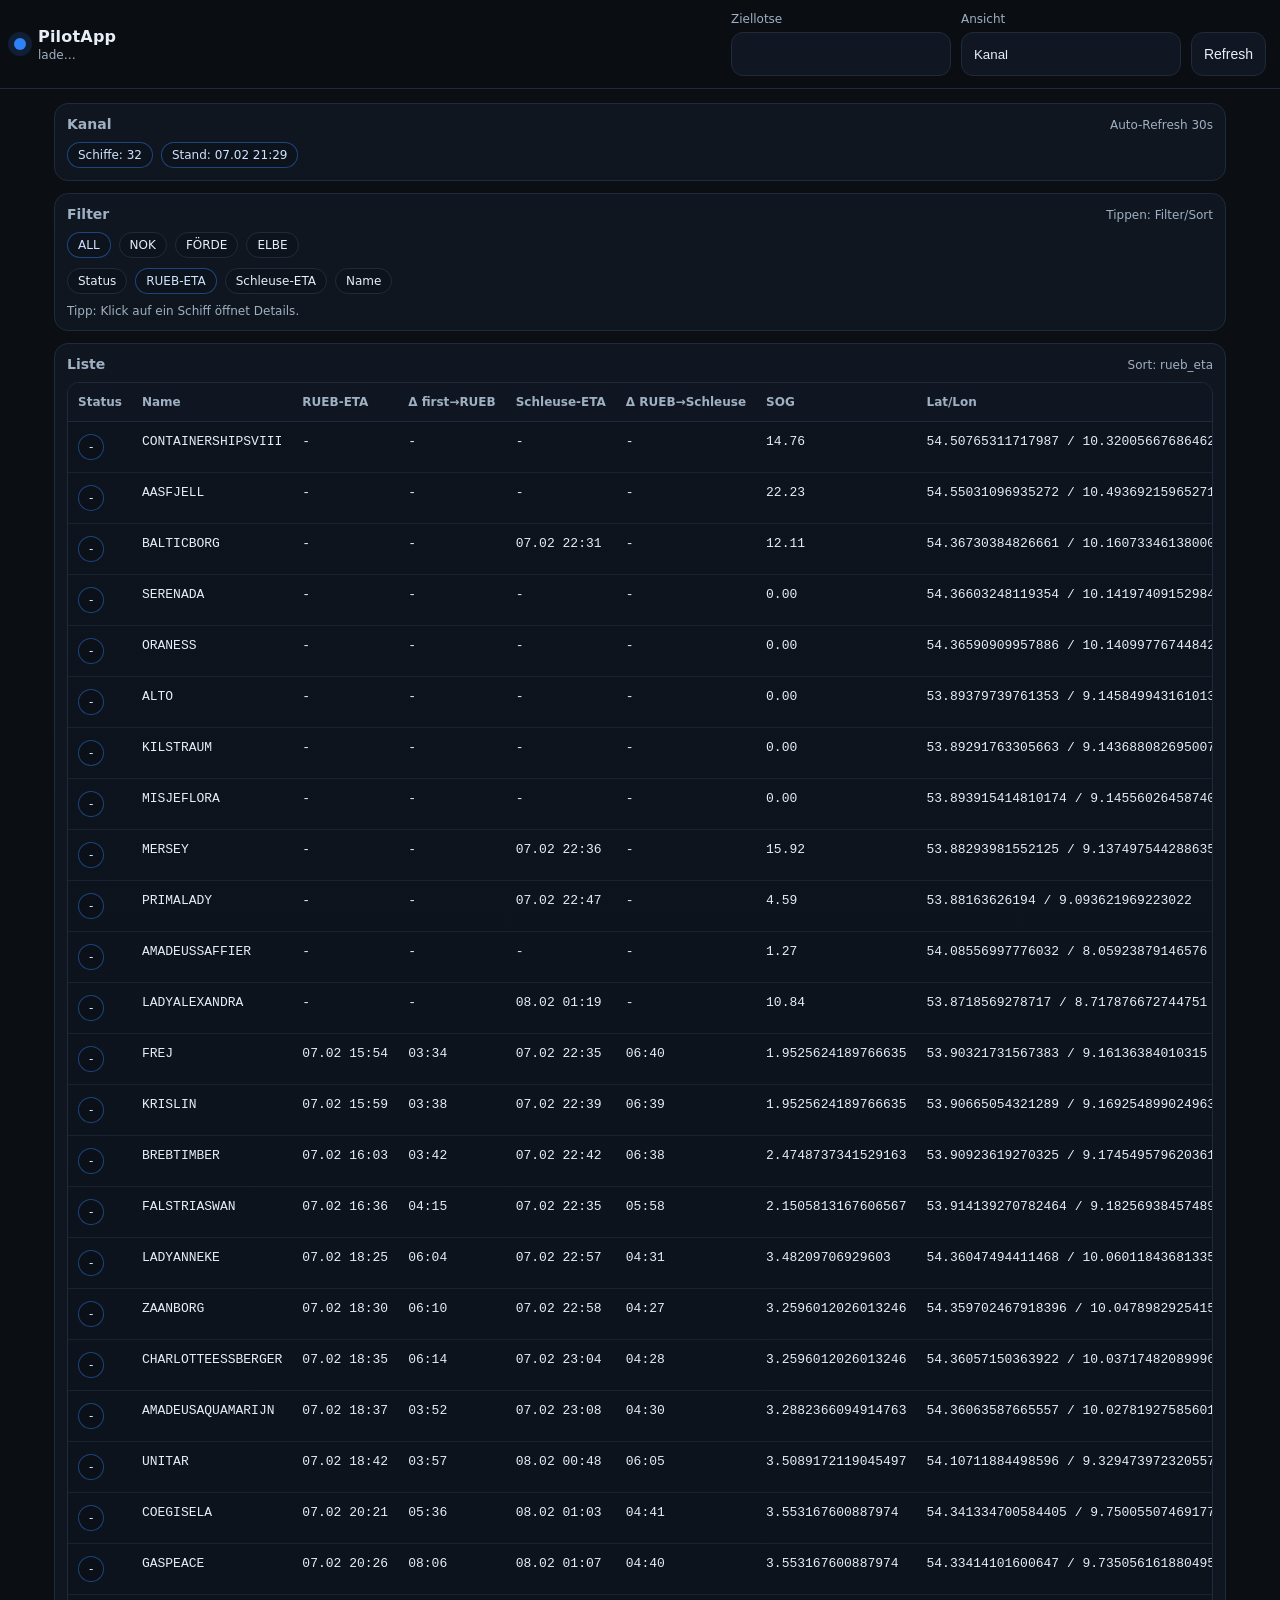
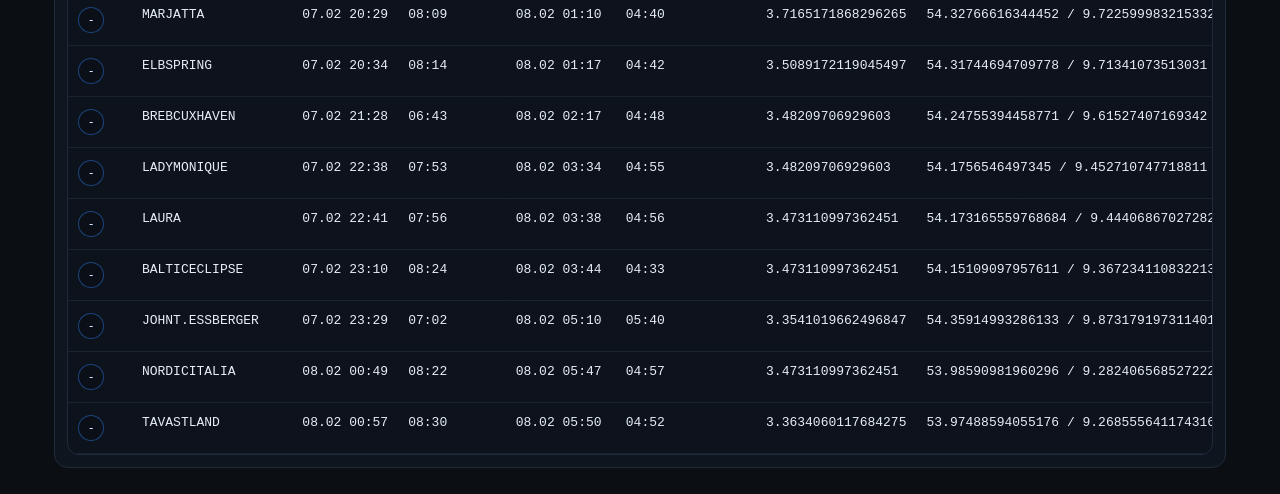
==== index.html @ 501b14f5 "index update" ====
<!DOCTYPE html>
<html lang="de">
<head>
  <meta charset="utf-8">
  <meta name="viewport" content="width=device-width, initial-scale=1">

  <title>PilotApp v4</title>

  <!-- CSS -->
  <link rel="stylesheet" href="css/style.css">

  <!-- iOS / iPad Optimierungen -->
  <meta name="theme-color" content="#0b0f14">
  <meta name="apple-mobile-web-app-capable" content="yes">
</head>

<body>

<!-- ========================================================= -->
<!-- TOPBAR -->
<!-- ========================================================= -->

<div class="topbar">

  <div class="brand">
    <div class="dot"></div>
    <div>
      <div class="title">PilotApp</div>
      <div class="sub" id="subline">lade…</div>
    </div>
  </div>

  <div class="controls">

    <!-- Ziellotse -->
    <div class="ctrl">
      <div>Ziellotse</div>
      <select id="lotseSelect"></select>
    </div>

    <!-- Ansicht -->
    <div class="ctrl">
      <div>Ansicht</div>
      <select id="viewSelect">
        <option value="kanal">Kanal</option>
        <option value="gesamtboert">Gesamtbört</option>
        <option value="seelotsen">Abgeteilte Seelotsen</option>
        <option value="meldungen">Meldungen</option>
        <option value="graph">Work Start Graph</option>
      </select>
    </div>

    <!-- Refresh -->
    <button class="btn" id="refreshBtn">Refresh</button>

  </div>
</div>

<!-- ========================================================= -->
<!-- CONTENT -->
<!-- ========================================================= -->

<div class="container">
  <div id="content"></div>
</div>

<!-- ========================================================= -->
<!-- MODAL (für Schiff-Details etc.) -->
<!-- ========================================================= -->

<div id="modalBackdrop" class="modalBackdrop" style="display:none;">
  <div class="modal">

    <div class="modalHeader">
      <div class="modalTitle" id="modalTitle">Details</div>
      <button class="btn" id="modalClose">Schließen</button>
    </div>

    <div class="modalBody">
      <pre class="mono" id="modalPre"></pre>
    </div>

  </div>
</div>

<!-- ========================================================= -->
<!-- JS -->
<!-- ========================================================= -->

<script src="js/app.js"></script>

</body>
</html>
---- css/style.css ----
:root{
  --bg: #0b0f14;
  --panel: #101722;
  --panel2:#0f1620;
  --text: #e7eef7;
  --muted:#9fb0c2;
  --line:#1f2b3a;
  --accent:#2f81f7;
  --good:#2ea043;
  --warn:#d29922;
  --bad:#f85149;
  --radius:14px;

  /* iPad-friendly sizing */
  --tap: 44px;
}

*{ box-sizing:border-box; }
html,body{ height:100%; }
body{
  margin:0;
  background:var(--bg);
  color:var(--text);
  font-family: ui-sans-serif, system-ui, -apple-system, Segoe UI, Roboto, Helvetica, Arial;
  -webkit-font-smoothing: antialiased;
  text-rendering: optimizeLegibility;
}

a{ color: var(--accent); text-decoration: none; }
a:hover{ text-decoration: underline; }

.topbar{
  position: sticky;
  top:0;
  z-index: 20;
  display:flex;
  gap:14px;
  align-items:center;
  justify-content:space-between;
  padding:12px 14px;
  background: rgba(11,15,20,.92);
  border-bottom:1px solid var(--line);
  backdrop-filter: blur(10px);
}

.brand{ display:flex; gap:12px; align-items:center; min-width: 180px; }
.dot{
  width:12px; height:12px; border-radius:999px;
  background:var(--accent);
  box-shadow: 0 0 0 6px rgba(47,129,247,.15);
}
.title{ font-weight:800; letter-spacing:.2px; }
.sub{ color:var(--muted); font-size:12px; margin-top:2px; }

.controls{
  display:flex;
  gap:10px;
  align-items:end;
  flex-wrap: wrap;
  justify-content: flex-end;
}

.ctrl{
  display:flex;
  flex-direction:column;
  gap:6px;
  font-size:12px;
  color:var(--muted);
}

select{
  appearance:none;
  -webkit-appearance:none;
  padding:12px 12px;
  min-height: var(--tap);
  border-radius:12px;
  border:1px solid var(--line);
  background: var(--panel);
  color:var(--text);
  min-width: 220px;
  outline:none;
}

select:focus{
  border-color: rgba(47,129,247,.7);
  box-shadow: 0 0 0 4px rgba(47,129,247,.15);
}

.btn{
  padding:12px 12px;
  min-height: var(--tap);
  border-radius:12px;
  border:1px solid var(--line);
  background: var(--panel);
  color:var(--text);
  font-size:14px;
  cursor:pointer;
}
.btn:hover{ border-color: rgba(47,129,247,.45); }
.btn:active{ transform: translateY(1px); }

.container{
  max-width: 1200px;
  margin: 0 auto;
  padding: 14px;
}

.grid{
  display:grid;
  grid-template-columns: 1fr;
  gap: 12px;
}

.card{
  background: linear-gradient(180deg, rgba(16,23,34,.92), rgba(15,22,32,.92));
  border:1px solid var(--line);
  border-radius: var(--radius);
  padding: 12px;
  margin-bottom: 12px;
}

.cardHeader{
  display:flex;
  align-items:baseline;
  justify-content:space-between;
  gap: 10px;
  margin-bottom: 10px;
}

.card h2{
  margin:0;
  font-size:14px;
  color: var(--muted);
  font-weight:700;
}

.metaLine{
  font-size:12px;
  color: var(--muted);
}

.kpis{
  display:flex;
  gap:8px;
  flex-wrap: wrap;
}

.badge{
  display:inline-flex;
  align-items:center;
  gap:6px;
  padding:6px 10px;
  border-radius: 999px;
  font-size:12px;
  border:1px solid var(--line);
  background: rgba(0,0,0,.12);
  line-height: 1;
  white-space: nowrap;
}
.badge.good{ border-color: rgba(46,160,67,.45); color: #bff0c8; }
.badge.warn{ border-color: rgba(210,153,34,.45); color: #ffe3b0; }
.badge.bad{  border-color: rgba(248,81,73,.45); color: #ffd0cf; }
.badge.info{ border-color: rgba(47,129,247,.45); color: #cfe3ff; }

.tableWrap{
  overflow:auto;
  border-radius: 12px;
  border:1px solid var(--line);
  -webkit-overflow-scrolling: touch;
}

table{
  width:100%;
  border-collapse: collapse;
  min-width: 880px;
  background: rgba(0,0,0,.12);
}

thead th{
  position: sticky;
  top:0;
  background: rgba(16,23,34,.98);
  border-bottom:1px solid var(--line);
  padding:12px 10px;
  text-align:left;
  font-size:12px;
  color: var(--muted);
  white-space:nowrap;
}

tbody td{
  padding:12px 10px;
  border-bottom:1px solid rgba(31,43,58,.65);
  font-size:13px;
  white-space:nowrap;
  vertical-align: top;
}

tbody tr:hover{ background: rgba(47,129,247,.08); }

td.wrap{
  white-space: normal;
  max-width: 520px;
}

.mono{ font-family: ui-monospace, SFMono-Regular, Menlo, Monaco, Consolas, "Liberation Mono"; }
.muted{ color: var(--muted); }

.rowClick{
  cursor:pointer;
}

.footerHint{
  margin-top: 10px;
  font-size: 12px;
  color: var(--muted);
}

/* Modal */
.modalBackdrop{
  position: fixed;
  inset: 0;
  background: rgba(0,0,0,.65);
  display:none;
  align-items: center;
  justify-content: center;
  padding: 14px;
  z-index: 50;
}

.modal{
  width: min(980px, 100%);
  max-height: min(85vh, 900px);
  overflow: auto;
  border-radius: 16px;
  border: 1px solid var(--line);
  background: rgba(16,23,34,.98);
  box-shadow: 0 18px 60px rgba(0,0,0,.55);
}

.modalHeader{
  position: sticky;
  top:0;
  display:flex;
  align-items:center;
  justify-content:space-between;
  padding: 12px 12px;
  border-bottom: 1px solid var(--line);
  background: rgba(16,23,34,.98);
}

.modalTitle{
  font-weight: 800;
  font-size: 14px;
}

.modalBody{
  padding: 12px;
}

pre{
  margin:0;
  padding: 12px;
  border-radius: 12px;
  border: 1px solid var(--line);
  background: rgba(0,0,0,.18);
  overflow:auto;
}

/* Responsive iPad-ish */
@media (max-width: 900px){
  .topbar{
    align-items: stretch;
    flex-direction: column;
    gap: 10px;
  }
  .brand{ min-width: auto; }
  .controls{ justify-content: flex-start; }
  select{ min-width: 180px; }
  table{ min-width: 760px; }
}
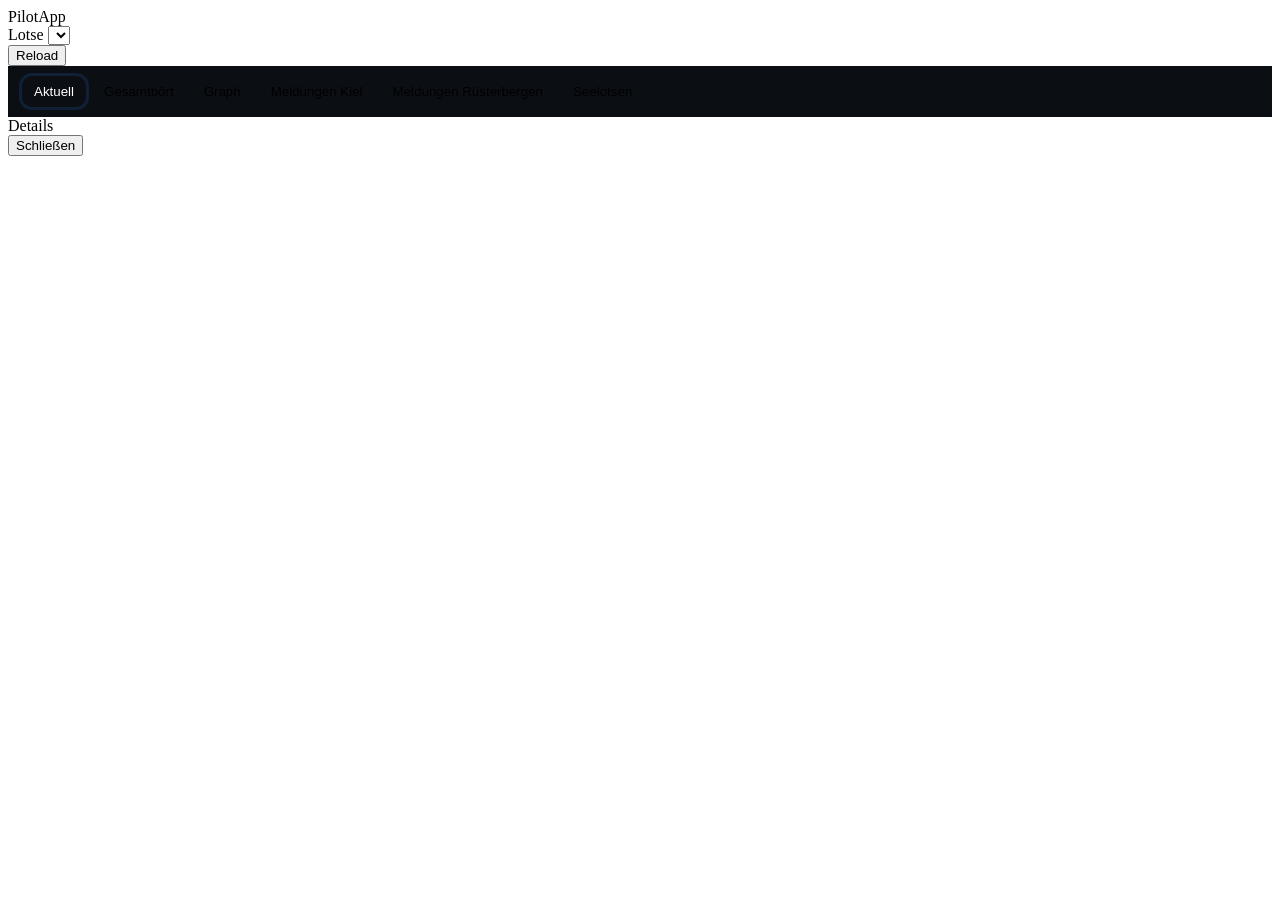
==== commit e2871f28: "frontend full rebuild" ====
--- a/index.html
+++ b/index.html
@@ -1,93 +1,52 @@
 <!DOCTYPE html>
 <html lang="de">
 <head>
-  <meta charset="utf-8">
-  <meta name="viewport" content="width=device-width, initial-scale=1">
-
-  <title>PilotApp v4</title>
-
-  <!-- CSS -->
+  <meta charset="UTF-8">
+  <title>PilotApp</title>
+  <meta name="viewport" content="width=device-width, initial-scale=1.0">
   <link rel="stylesheet" href="css/style.css">
-
-  <!-- iOS / iPad Optimierungen -->
-  <meta name="theme-color" content="#0b0f14">
-  <meta name="apple-mobile-web-app-capable" content="yes">
 </head>
-
 <body>
 
-<!-- ========================================================= -->
-<!-- TOPBAR -->
-<!-- ========================================================= -->
-
-<div class="topbar">
-
+<header class="topbar">
   <div class="brand">
     <div class="dot"></div>
     <div>
       <div class="title">PilotApp</div>
-      <div class="sub" id="subline">lade…</div>
+      <div class="sub" id="generated"></div>
     </div>
   </div>
 
   <div class="controls">
-
-    <!-- Ziellotse -->
     <div class="ctrl">
-      <div>Ziellotse</div>
+      <label>Lotse</label>
       <select id="lotseSelect"></select>
     </div>
 
-    <!-- Ansicht -->
-    <div class="ctrl">
-      <div>Ansicht</div>
-      <select id="viewSelect">
-        <option value="kanal">Kanal</option>
-        <option value="gesamtboert">Gesamtbört</option>
-        <option value="seelotsen">Abgeteilte Seelotsen</option>
-        <option value="meldungen">Meldungen</option>
-        <option value="graph">Work Start Graph</option>
-      </select>
-    </div>
+    <button class="btn" id="reloadBtn">Reload</button>
+  </div>
+</header>
 
-    <!-- Refresh -->
-    <button class="btn" id="refreshBtn">Refresh</button>
-
-  </div>
+<div class="tabs">
+  <button class="tab active" data-tab="aktuell">Aktuell</button>
+  <button class="tab" data-tab="boert">Gesamtbört</button>
+  <button class="tab" data-tab="graph">Graph</button>
+  <button class="tab" data-tab="kiel">Meldungen Kiel</button>
+  <button class="tab" data-tab="rueb">Meldungen Rüsterbergen</button>
+  <button class="tab" data-tab="seelotsen">Seelotsen</button>
 </div>
 
-<!-- ========================================================= -->
-<!-- CONTENT -->
-<!-- ========================================================= -->
+<main class="container">
 
-<div class="container">
-  <div id="content"></div>
-</div>
+  <div id="aktuell" class="view active"></div>
+  <div id="boert" class="view"></div>
+  <div id="graph" class="view"></div>
+  <div id="kiel" class="view"></div>
+  <div id="rueb" class="view"></div>
+  <div id="seelotsen" class="view"></div>
 
-<!-- ========================================================= -->
-<!-- MODAL (für Schiff-Details etc.) -->
-<!-- ========================================================= -->
-
-<div id="modalBackdrop" class="modalBackdrop" style="display:none;">
-  <div class="modal">
-
-    <div class="modalHeader">
-      <div class="modalTitle" id="modalTitle">Details</div>
-      <button class="btn" id="modalClose">Schließen</button>
-    </div>
-
-    <div class="modalBody">
-      <pre class="mono" id="modalPre"></pre>
-    </div>
-
-  </div>
-</div>
-
-<!-- ========================================================= -->
-<!-- JS -->
-<!-- ========================================================= -->
+</main>
 
 <script src="js/app.js"></script>
-
 </body>
 </html>
--- a/css/style.css
+++ b/css/style.css
@@ -1,281 +1,41 @@
-:root{
-  --bg: #0b0f14;
-  --panel: #101722;
-  --panel2:#0f1620;
-  --text: #e7eef7;
-  --muted:#9fb0c2;
-  --line:#1f2b3a;
-  --accent:#2f81f7;
-  --good:#2ea043;
-  --warn:#d29922;
-  --bad:#f85149;
-  --radius:14px;
-
-  /* iPad-friendly sizing */
-  --tap: 44px;
+.tabs{
+  display:flex;
+  gap:6px;
+  padding:10px 14px;
+  border-bottom:1px solid var(--line);
+  background:#0b0f14;
+  position:sticky;
+  top:58px;
+  z-index:9;
 }
 
-*{ box-sizing:border-box; }
-html,body{ height:100%; }
-body{
-  margin:0;
-  background:var(--bg);
-  color:var(--text);
-  font-family: ui-sans-serif, system-ui, -apple-system, Segoe UI, Roboto, Helvetica, Arial;
-  -webkit-font-smoothing: antialiased;
-  text-rendering: optimizeLegibility;
-}
-
-a{ color: var(--accent); text-decoration: none; }
-a:hover{ text-decoration: underline; }
-
-.topbar{
-  position: sticky;
-  top:0;
-  z-index: 20;
-  display:flex;
-  gap:14px;
-  align-items:center;
-  justify-content:space-between;
-  padding:12px 14px;
-  background: rgba(11,15,20,.92);
-  border-bottom:1px solid var(--line);
-  backdrop-filter: blur(10px);
-}
-
-.brand{ display:flex; gap:12px; align-items:center; min-width: 180px; }
-.dot{
-  width:12px; height:12px; border-radius:999px;
-  background:var(--accent);
-  box-shadow: 0 0 0 6px rgba(47,129,247,.15);
-}
-.title{ font-weight:800; letter-spacing:.2px; }
-.sub{ color:var(--muted); font-size:12px; margin-top:2px; }
-
-.controls{
-  display:flex;
-  gap:10px;
-  align-items:end;
-  flex-wrap: wrap;
-  justify-content: flex-end;
-}
-
-.ctrl{
-  display:flex;
-  flex-direction:column;
-  gap:6px;
-  font-size:12px;
+.tab{
+  background:var(--panel);
+  border:1px solid var(--line);
   color:var(--muted);
-}
-
-select{
-  appearance:none;
-  -webkit-appearance:none;
-  padding:12px 12px;
-  min-height: var(--tap);
-  border-radius:12px;
-  border:1px solid var(--line);
-  background: var(--panel);
-  color:var(--text);
-  min-width: 220px;
-  outline:none;
-}
-
-select:focus{
-  border-color: rgba(47,129,247,.7);
-  box-shadow: 0 0 0 4px rgba(47,129,247,.15);
-}
-
-.btn{
-  padding:12px 12px;
-  min-height: var(--tap);
-  border-radius:12px;
-  border:1px solid var(--line);
-  background: var(--panel);
-  color:var(--text);
-  font-size:14px;
-  cursor:pointer;
-}
-.btn:hover{ border-color: rgba(47,129,247,.45); }
-.btn:active{ transform: translateY(1px); }
-
-.container{
-  max-width: 1200px;
-  margin: 0 auto;
-  padding: 14px;
-}
-
-.grid{
-  display:grid;
-  grid-template-columns: 1fr;
-  gap: 12px;
-}
-
-.card{
-  background: linear-gradient(180deg, rgba(16,23,34,.92), rgba(15,22,32,.92));
-  border:1px solid var(--line);
-  border-radius: var(--radius);
-  padding: 12px;
-  margin-bottom: 12px;
-}
-
-.cardHeader{
-  display:flex;
-  align-items:baseline;
-  justify-content:space-between;
-  gap: 10px;
-  margin-bottom: 10px;
-}
-
-.card h2{
-  margin:0;
-  font-size:14px;
-  color: var(--muted);
-  font-weight:700;
-}
-
-.metaLine{
-  font-size:12px;
-  color: var(--muted);
-}
-
-.kpis{
-  display:flex;
-  gap:8px;
-  flex-wrap: wrap;
-}
-
-.badge{
-  display:inline-flex;
-  align-items:center;
-  gap:6px;
-  padding:6px 10px;
-  border-radius: 999px;
-  font-size:12px;
-  border:1px solid var(--line);
-  background: rgba(0,0,0,.12);
-  line-height: 1;
-  white-space: nowrap;
-}
-.badge.good{ border-color: rgba(46,160,67,.45); color: #bff0c8; }
-.badge.warn{ border-color: rgba(210,153,34,.45); color: #ffe3b0; }
-.badge.bad{  border-color: rgba(248,81,73,.45); color: #ffd0cf; }
-.badge.info{ border-color: rgba(47,129,247,.45); color: #cfe3ff; }
-
-.tableWrap{
-  overflow:auto;
-  border-radius: 12px;
-  border:1px solid var(--line);
-  -webkit-overflow-scrolling: touch;
-}
-
-table{
-  width:100%;
-  border-collapse: collapse;
-  min-width: 880px;
-  background: rgba(0,0,0,.12);
-}
-
-thead th{
-  position: sticky;
-  top:0;
-  background: rgba(16,23,34,.98);
-  border-bottom:1px solid var(--line);
-  padding:12px 10px;
-  text-align:left;
-  font-size:12px;
-  color: var(--muted);
-  white-space:nowrap;
-}
-
-tbody td{
-  padding:12px 10px;
-  border-bottom:1px solid rgba(31,43,58,.65);
-  font-size:13px;
-  white-space:nowrap;
-  vertical-align: top;
-}
-
-tbody tr:hover{ background: rgba(47,129,247,.08); }
-
-td.wrap{
-  white-space: normal;
-  max-width: 520px;
-}
-
-.mono{ font-family: ui-monospace, SFMono-Regular, Menlo, Monaco, Consolas, "Liberation Mono"; }
-.muted{ color: var(--muted); }
-
-.rowClick{
+  padding:8px 12px;
+  border-radius:10px;
   cursor:pointer;
 }
 
-.footerHint{
-  margin-top: 10px;
-  font-size: 12px;
-  color: var(--muted);
+.tab.active{
+  color:white;
+  border-color:var(--accent);
+  box-shadow:0 0 0 3px rgba(47,129,247,.15);
 }
 
-/* Modal */
-.modalBackdrop{
-  position: fixed;
-  inset: 0;
-  background: rgba(0,0,0,.65);
-  display:none;
-  align-items: center;
-  justify-content: center;
-  padding: 14px;
-  z-index: 50;
+.view{ display:none; }
+.view.active{ display:block; }
+
+.actionCard{
+  padding:18px;
+  border-radius:16px;
+  background:linear-gradient(180deg,#101722,#0f1620);
+  border:1px solid var(--line);
+  margin-bottom:16px;
 }
 
-.modal{
-  width: min(980px, 100%);
-  max-height: min(85vh, 900px);
-  overflow: auto;
-  border-radius: 16px;
-  border: 1px solid var(--line);
-  background: rgba(16,23,34,.98);
-  box-shadow: 0 18px 60px rgba(0,0,0,.55);
-}
-
-.modalHeader{
-  position: sticky;
-  top:0;
-  display:flex;
-  align-items:center;
-  justify-content:space-between;
-  padding: 12px 12px;
-  border-bottom: 1px solid var(--line);
-  background: rgba(16,23,34,.98);
-}
-
-.modalTitle{
-  font-weight: 800;
-  font-size: 14px;
-}
-
-.modalBody{
-  padding: 12px;
-}
-
-pre{
-  margin:0;
-  padding: 12px;
-  border-radius: 12px;
-  border: 1px solid var(--line);
-  background: rgba(0,0,0,.18);
-  overflow:auto;
-}
-
-/* Responsive iPad-ish */
-@media (max-width: 900px){
-  .topbar{
-    align-items: stretch;
-    flex-direction: column;
-    gap: 10px;
-  }
-  .brand{ min-width: auto; }
-  .controls{ justify-content: flex-start; }
-  select{ min-width: 180px; }
-  table{ min-width: 760px; }
+.actionCard h1{
+  margin:0 0 6px 0;
+  font-size:20px;
 }
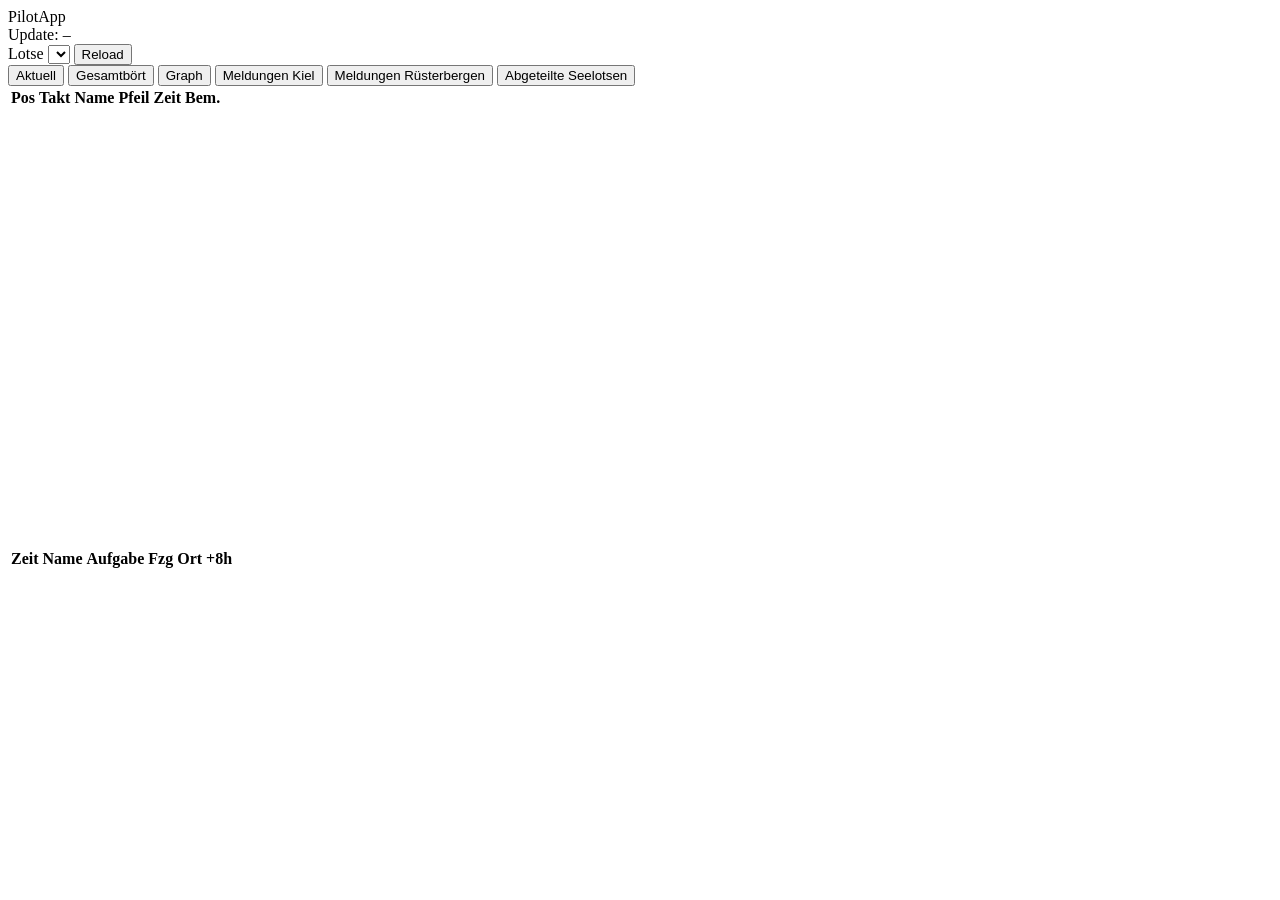
==== commit 87a59646: "frontend update" ====
--- a/index.html
+++ b/index.html
@@ -1,52 +1,99 @@
-<!DOCTYPE html>
+<!doctype html>
 <html lang="de">
 <head>
-  <meta charset="UTF-8">
+  <meta charset="utf-8" />
+  <meta name="viewport" content="width=device-width, initial-scale=1" />
   <title>PilotApp</title>
-  <meta name="viewport" content="width=device-width, initial-scale=1.0">
-  <link rel="stylesheet" href="css/style.css">
+  <link rel="stylesheet" href="style.css" />
 </head>
 <body>
-
-<header class="topbar">
-  <div class="brand">
-    <div class="dot"></div>
-    <div>
+  <header class="topbar">
+    <div class="brand">
       <div class="title">PilotApp</div>
-      <div class="sub" id="generated"></div>
-    </div>
-  </div>
-
-  <div class="controls">
-    <div class="ctrl">
-      <label>Lotse</label>
-      <select id="lotseSelect"></select>
+      <div class="meta">
+        <span id="updateLabel">Update: –</span>
+      </div>
     </div>
 
-    <button class="btn" id="reloadBtn">Reload</button>
-  </div>
-</header>
+    <div class="controls">
+      <label class="control">
+        <span>Lotse</span>
+        <select id="pilotSelect"></select>
+      </label>
 
-<div class="tabs">
-  <button class="tab active" data-tab="aktuell">Aktuell</button>
-  <button class="tab" data-tab="boert">Gesamtbört</button>
-  <button class="tab" data-tab="graph">Graph</button>
-  <button class="tab" data-tab="kiel">Meldungen Kiel</button>
-  <button class="tab" data-tab="rueb">Meldungen Rüsterbergen</button>
-  <button class="tab" data-tab="seelotsen">Seelotsen</button>
-</div>
+      <button id="reloadBtn" class="btn">Reload</button>
+    </div>
+  </header>
 
-<main class="container">
+  <nav class="tabs" id="tabs">
+    <button class="tab active" data-tab="aktuell">Aktuell</button>
+    <button class="tab" data-tab="gesamtboert">Gesamtbört</button>
+    <button class="tab" data-tab="graph">Graph</button>
+    <button class="tab" data-tab="meld_kiel">Meldungen Kiel</button>
+    <button class="tab" data-tab="meld_rueb">Meldungen Rüsterbergen</button>
+    <button class="tab" data-tab="seelotsen">Abgeteilte Seelotsen</button>
+  </nav>
 
-  <div id="aktuell" class="view active"></div>
-  <div id="boert" class="view"></div>
-  <div id="graph" class="view"></div>
-  <div id="kiel" class="view"></div>
-  <div id="rueb" class="view"></div>
-  <div id="seelotsen" class="view"></div>
+  <main class="main">
+    <section class="panel active" id="panel-aktuell">
+      <div class="card" id="aktuellCard"></div>
+      <div class="hint" id="aktuellHint"></div>
+    </section>
 
-</main>
+    <section class="panel" id="panel-gesamtboert">
+      <div class="hint" id="gbHint"></div>
+      <div class="tableWrap">
+        <table class="table" id="gbTable">
+          <thead>
+            <tr>
+              <th>Pos</th>
+              <th>Takt</th>
+              <th>Name</th>
+              <th>Pfeil</th>
+              <th>Zeit</th>
+              <th>Bem.</th>
+            </tr>
+          </thead>
+          <tbody></tbody>
+        </table>
+      </div>
+    </section>
 
-<script src="js/app.js"></script>
+    <section class="panel" id="panel-graph">
+      <div class="hint" id="graphHint"></div>
+      <canvas id="graphCanvas" width="1200" height="420"></canvas>
+    </section>
+
+    <section class="panel" id="panel-meld_kiel">
+      <div class="hint" id="mkHint"></div>
+      <pre class="mono" id="mkRaw"></pre>
+    </section>
+
+    <section class="panel" id="panel-meld_rueb">
+      <div class="hint" id="mrHint"></div>
+      <pre class="mono" id="mrRaw"></pre>
+    </section>
+
+    <section class="panel" id="panel-seelotsen">
+      <div class="hint" id="slHint"></div>
+      <div class="tableWrap">
+        <table class="table" id="slTable">
+          <thead>
+            <tr>
+              <th>Zeit</th>
+              <th>Name</th>
+              <th>Aufgabe</th>
+              <th>Fzg</th>
+              <th>Ort</th>
+              <th>+8h</th>
+            </tr>
+          </thead>
+          <tbody></tbody>
+        </table>
+      </div>
+    </section>
+  </main>
+
+  <script src="app.js"></script>
 </body>
 </html>
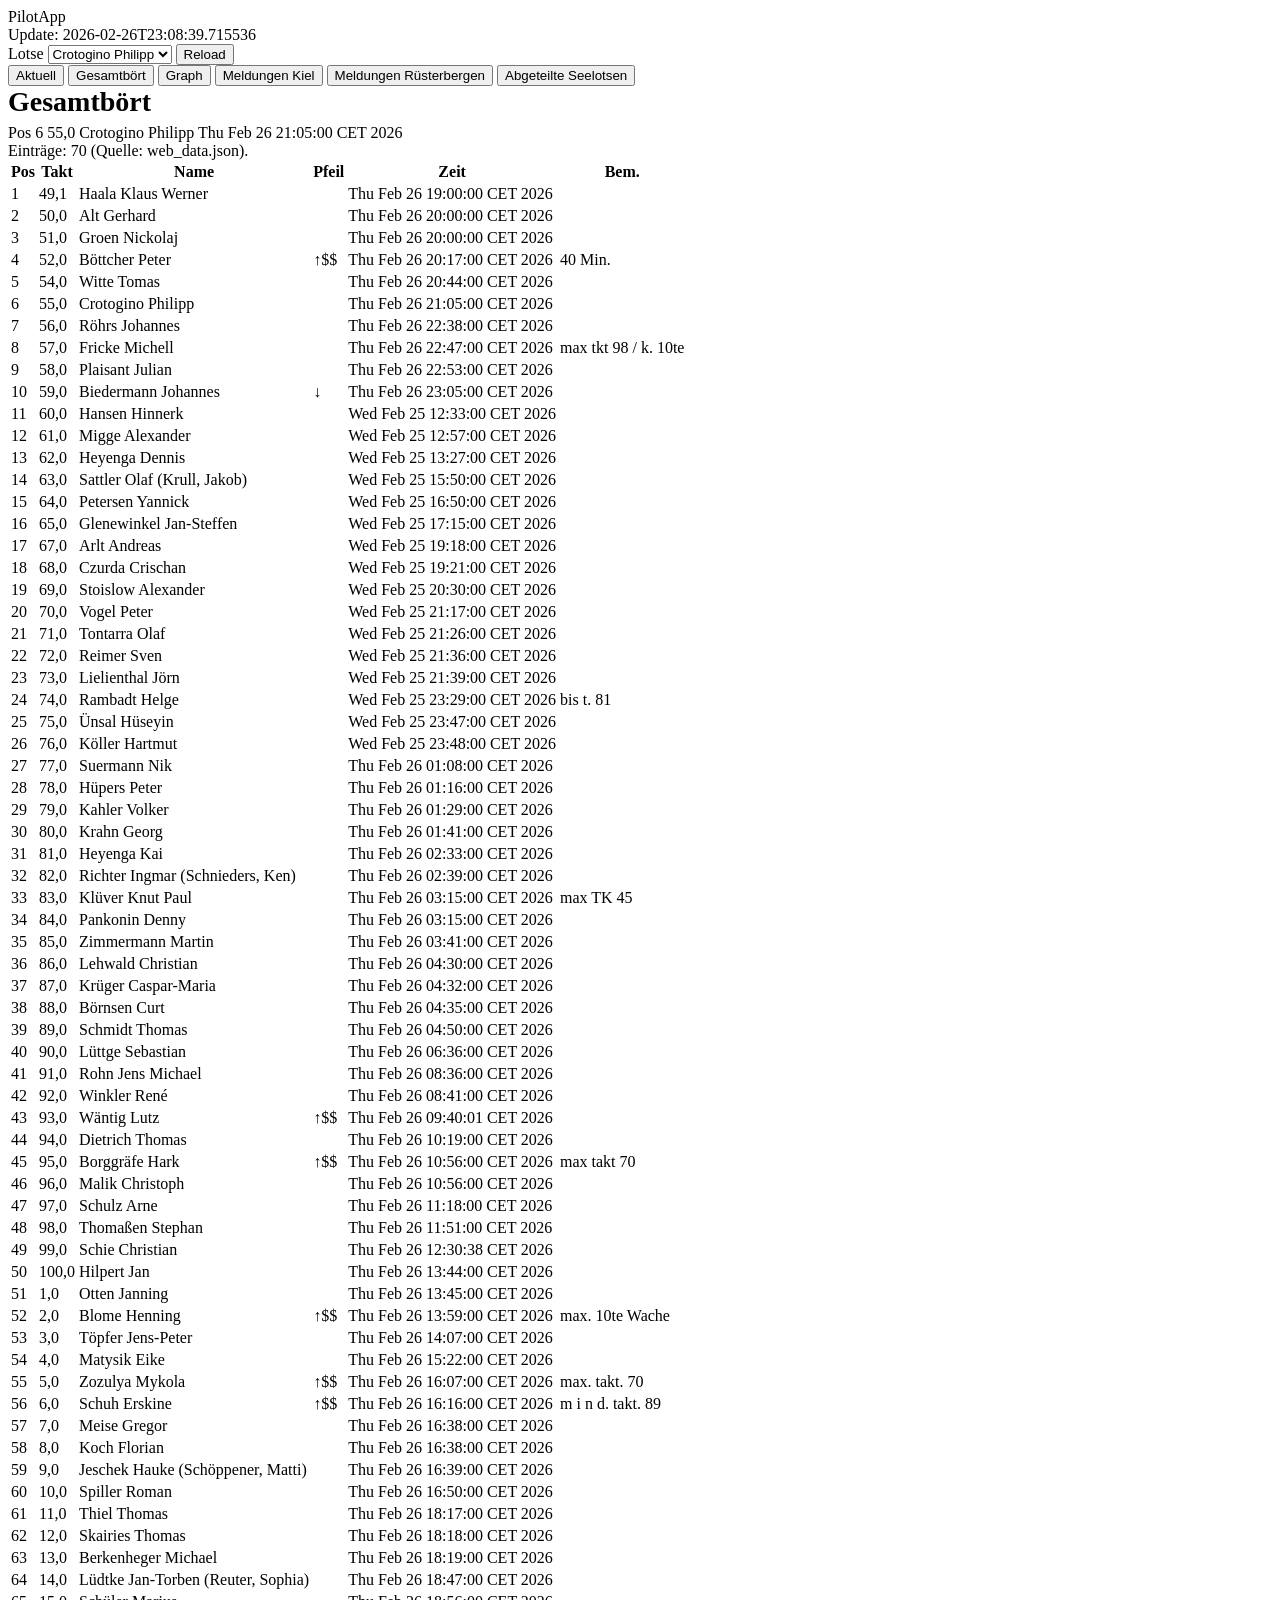
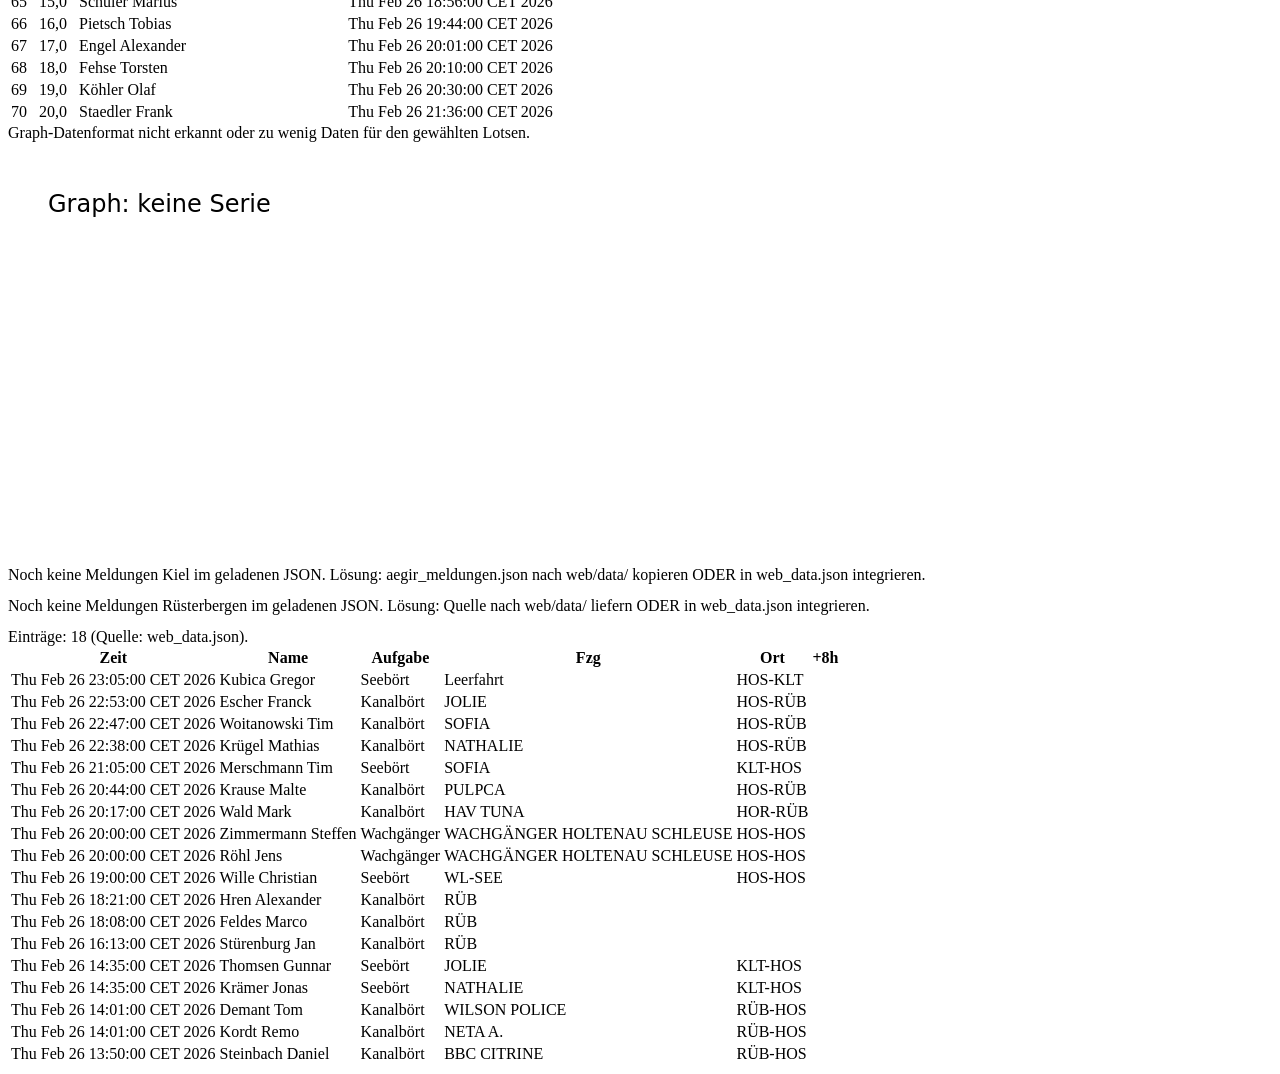
==== commit 08fff166: "fix app.js path" ====
--- a/index.html
+++ b/index.html
@@ -94,6 +94,6 @@
     </section>
   </main>
 
-  <script src="app.js"></script>
+  <script src="js/app.js"></script>
 </body>
 </html>
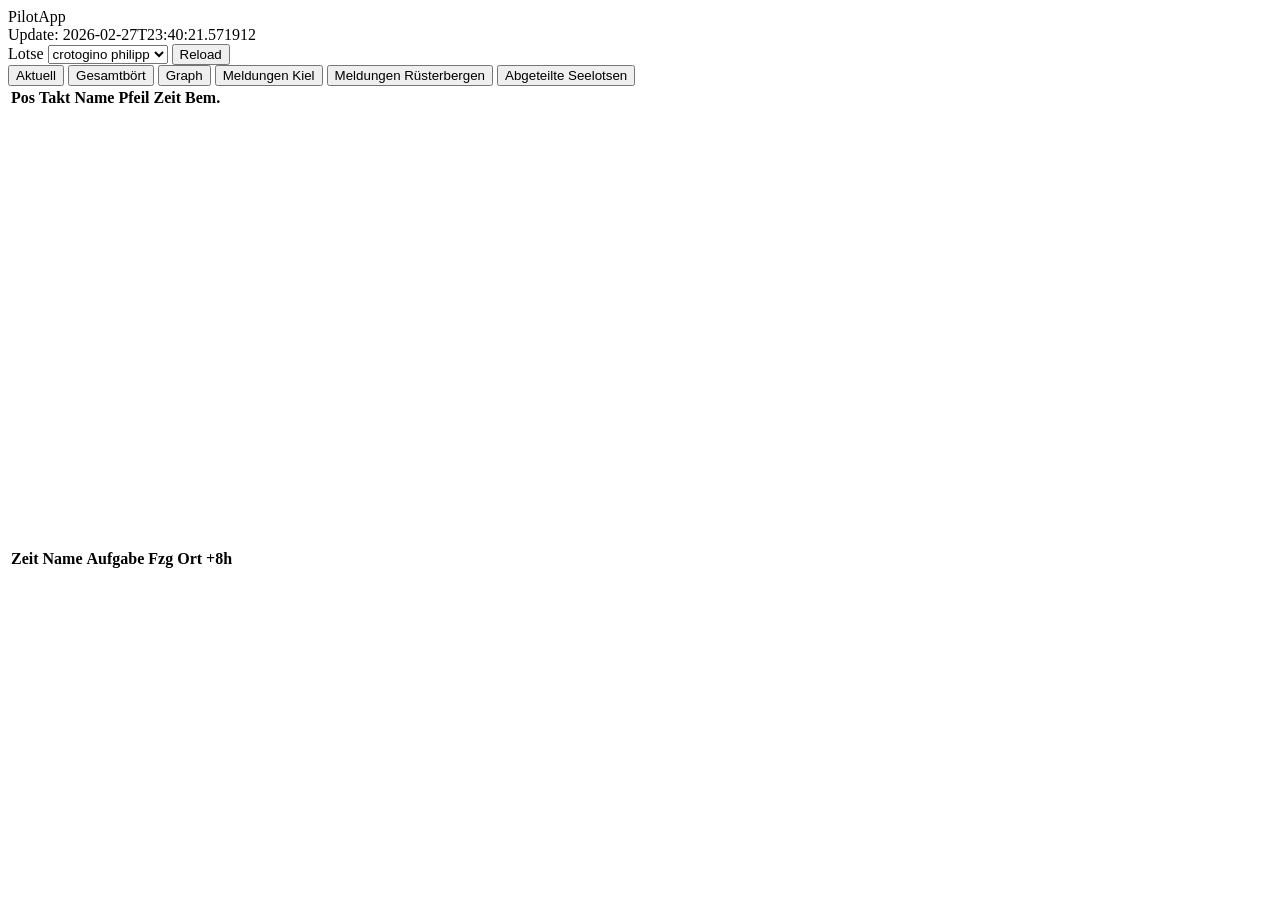
==== commit 53207143: "auto update" ====
--- a/index.html
+++ b/index.html
@@ -95,5 +95,6 @@
   </main>
 
   <script src="js/app.js"></script>
+  
 </body>
 </html>
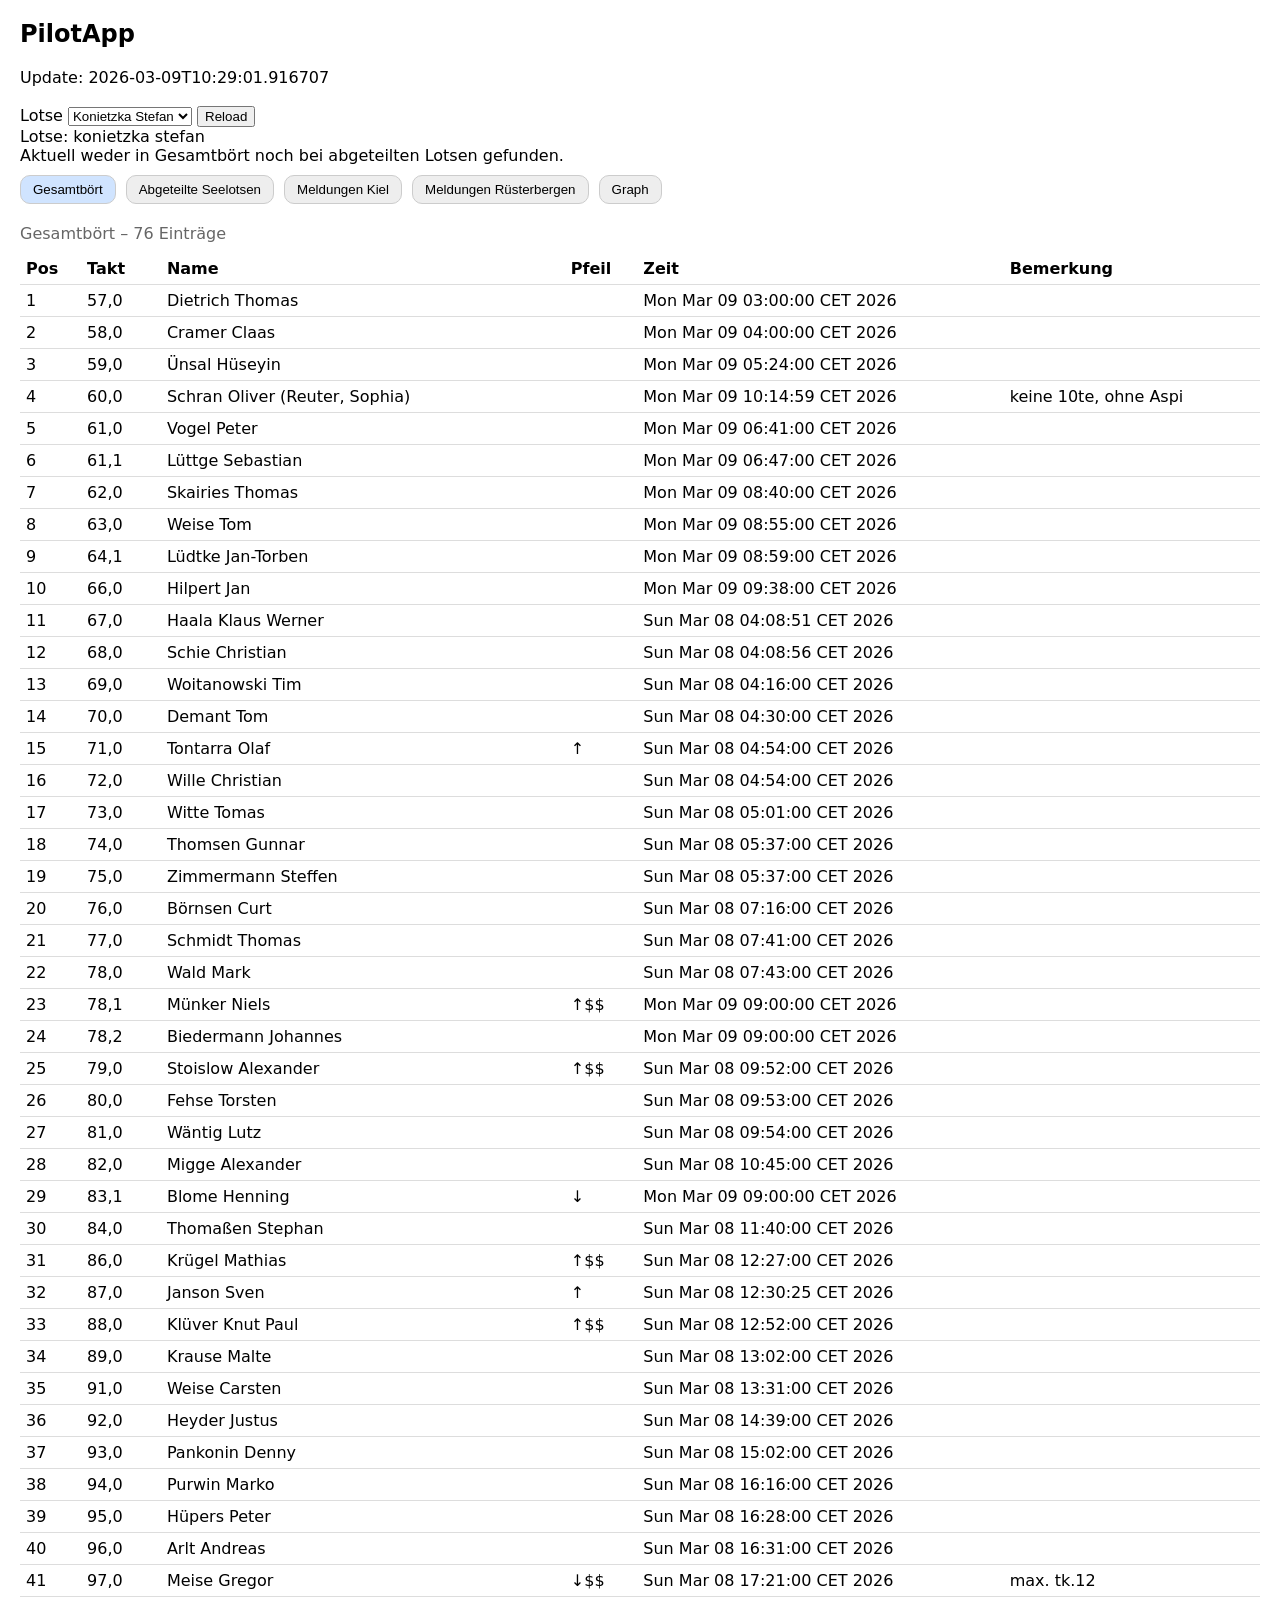
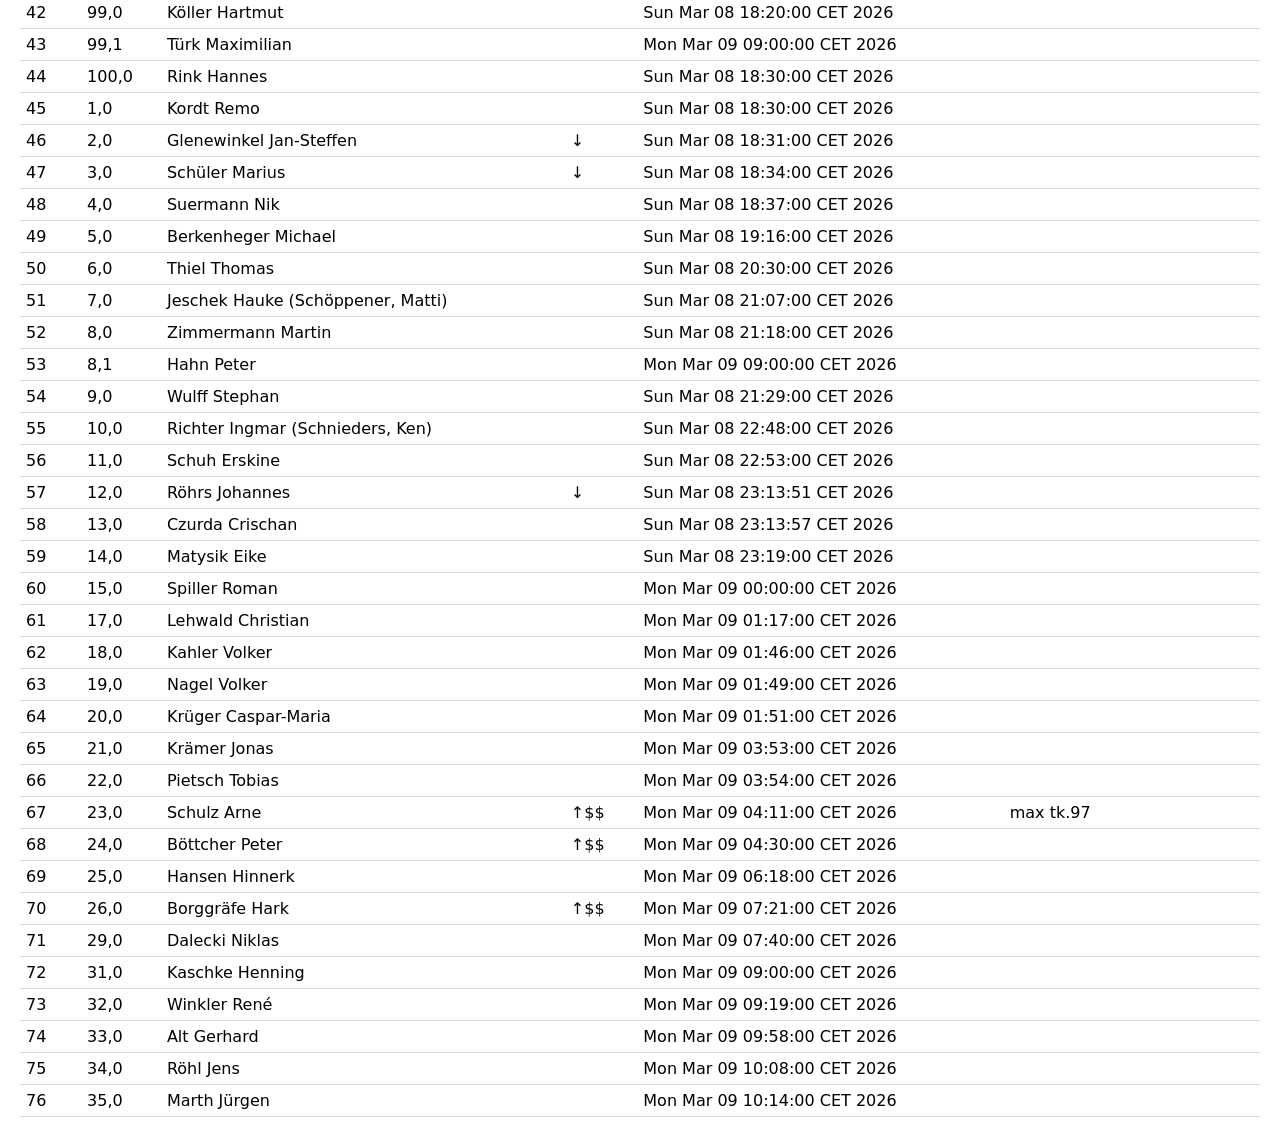
==== commit a8f933f9: "clean tab layout" ====
--- a/index.html
+++ b/index.html
@@ -1,100 +1,92 @@
-<!doctype html>
+<!DOCTYPE html>
 <html lang="de">
 <head>
-  <meta charset="utf-8" />
-  <meta name="viewport" content="width=device-width, initial-scale=1" />
-  <title>PilotApp</title>
-  <link rel="stylesheet" href="style.css" />
+<meta charset="UTF-8">
+<title>PilotApp</title>
+
+<style>
+body{
+  font-family: system-ui, Arial;
+  margin:20px;
+}
+
+.tabs{
+  margin-top:10px;
+}
+
+.tab{
+  padding:6px 12px;
+  border-radius:10px;
+  border:1px solid #ccc;
+  background:#eee;
+  margin-right:5px;
+  cursor:pointer;
+}
+
+.tab.active{
+  background:#d0e4ff;
+}
+
+.panel{
+  display:none;
+  margin-top:20px;
+}
+
+.panel.active{
+  display:block;
+}
+
+table{
+  border-collapse:collapse;
+  width:100%;
+}
+
+th,td{
+  border-bottom:1px solid #ddd;
+  padding:6px;
+  text-align:left;
+}
+
+.hint{
+  color:#666;
+  margin-bottom:10px;
+}
+</style>
+
 </head>
+
 <body>
-  <header class="topbar">
-    <div class="brand">
-      <div class="title">PilotApp</div>
-      <div class="meta">
-        <span id="updateLabel">Update: –</span>
-      </div>
-    </div>
 
-    <div class="controls">
-      <label class="control">
-        <span>Lotse</span>
-        <select id="pilotSelect"></select>
-      </label>
+<h2>PilotApp</h2>
 
-      <button id="reloadBtn" class="btn">Reload</button>
-    </div>
-  </header>
+<div id="updateLabel">Update: –</div>
 
-  <nav class="tabs" id="tabs">
-    <button class="tab active" data-tab="aktuell">Aktuell</button>
-    <button class="tab" data-tab="gesamtboert">Gesamtbört</button>
-    <button class="tab" data-tab="graph">Graph</button>
-    <button class="tab" data-tab="meld_kiel">Meldungen Kiel</button>
-    <button class="tab" data-tab="meld_rueb">Meldungen Rüsterbergen</button>
-    <button class="tab" data-tab="seelotsen">Abgeteilte Seelotsen</button>
-  </nav>
+<br>
 
-  <main class="main">
-    <section class="panel active" id="panel-aktuell">
-      <div class="card" id="aktuellCard"></div>
-      <div class="hint" id="aktuellHint"></div>
-    </section>
+Lotse
+<select id="pilotSelect"></select>
+<button id="reloadBtn">Reload</button>
 
-    <section class="panel" id="panel-gesamtboert">
-      <div class="hint" id="gbHint"></div>
-      <div class="tableWrap">
-        <table class="table" id="gbTable">
-          <thead>
-            <tr>
-              <th>Pos</th>
-              <th>Takt</th>
-              <th>Name</th>
-              <th>Pfeil</th>
-              <th>Zeit</th>
-              <th>Bem.</th>
-            </tr>
-          </thead>
-          <tbody></tbody>
-        </table>
-      </div>
-    </section>
+<div id="aktuellCard"></div>
+<div id="aktuellHint"></div>
 
-    <section class="panel" id="panel-graph">
-      <div class="hint" id="graphHint"></div>
-      <canvas id="graphCanvas" width="1200" height="420"></canvas>
-    </section>
+<div class="tabs" id="tabs">
 
-    <section class="panel" id="panel-meld_kiel">
-      <div class="hint" id="mkHint"></div>
-      <pre class="mono" id="mkRaw"></pre>
-    </section>
+<button class="tab active" data-tab="boert">Gesamtbört</button>
+<button class="tab" data-tab="seelotsen">Abgeteilte Seelotsen</button>
+<button class="tab" data-tab="meld_kiel">Meldungen Kiel</button>
+<button class="tab" data-tab="meld_rueb">Meldungen Rüsterbergen</button>
+<button class="tab" data-tab="graph">Graph</button>
 
-    <section class="panel" id="panel-meld_rueb">
-      <div class="hint" id="mrHint"></div>
-      <pre class="mono" id="mrRaw"></pre>
-    </section>
+</div>
 
-    <section class="panel" id="panel-seelotsen">
-      <div class="hint" id="slHint"></div>
-      <div class="tableWrap">
-        <table class="table" id="slTable">
-          <thead>
-            <tr>
-              <th>Zeit</th>
-              <th>Name</th>
-              <th>Aufgabe</th>
-              <th>Fzg</th>
-              <th>Ort</th>
-              <th>+8h</th>
-            </tr>
-          </thead>
-          <tbody></tbody>
-        </table>
-      </div>
-    </section>
-  </main>
+<div id="panel-boert" class="panel active"></div>
+<div id="panel-seelotsen" class="panel"></div>
+<div id="panel-meld_kiel" class="panel"></div>
+<div id="panel-meld_rueb" class="panel"></div>
+<div id="panel-graph" class="panel"></div>
 
-  <script src="js/app.js"></script>
-  
+<script src="js/app.js"></script>
+
 </body>
 </html>
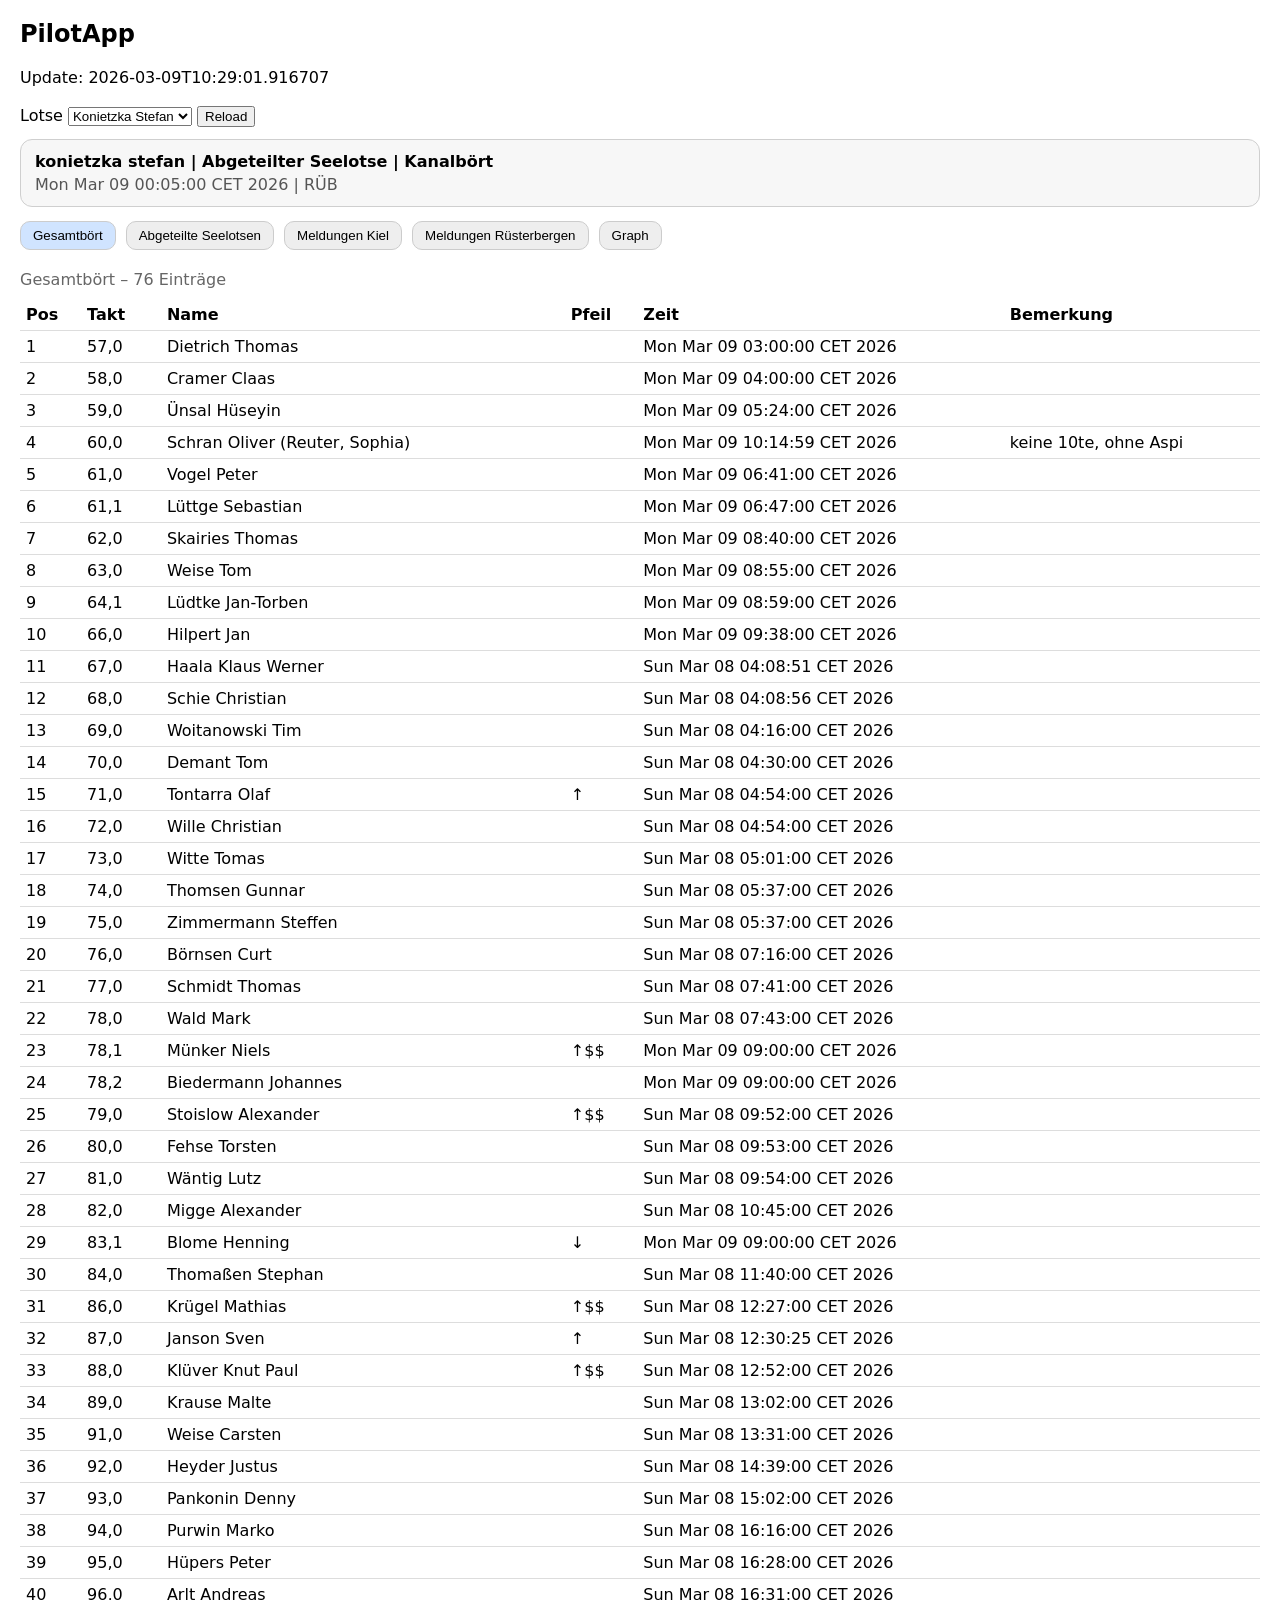
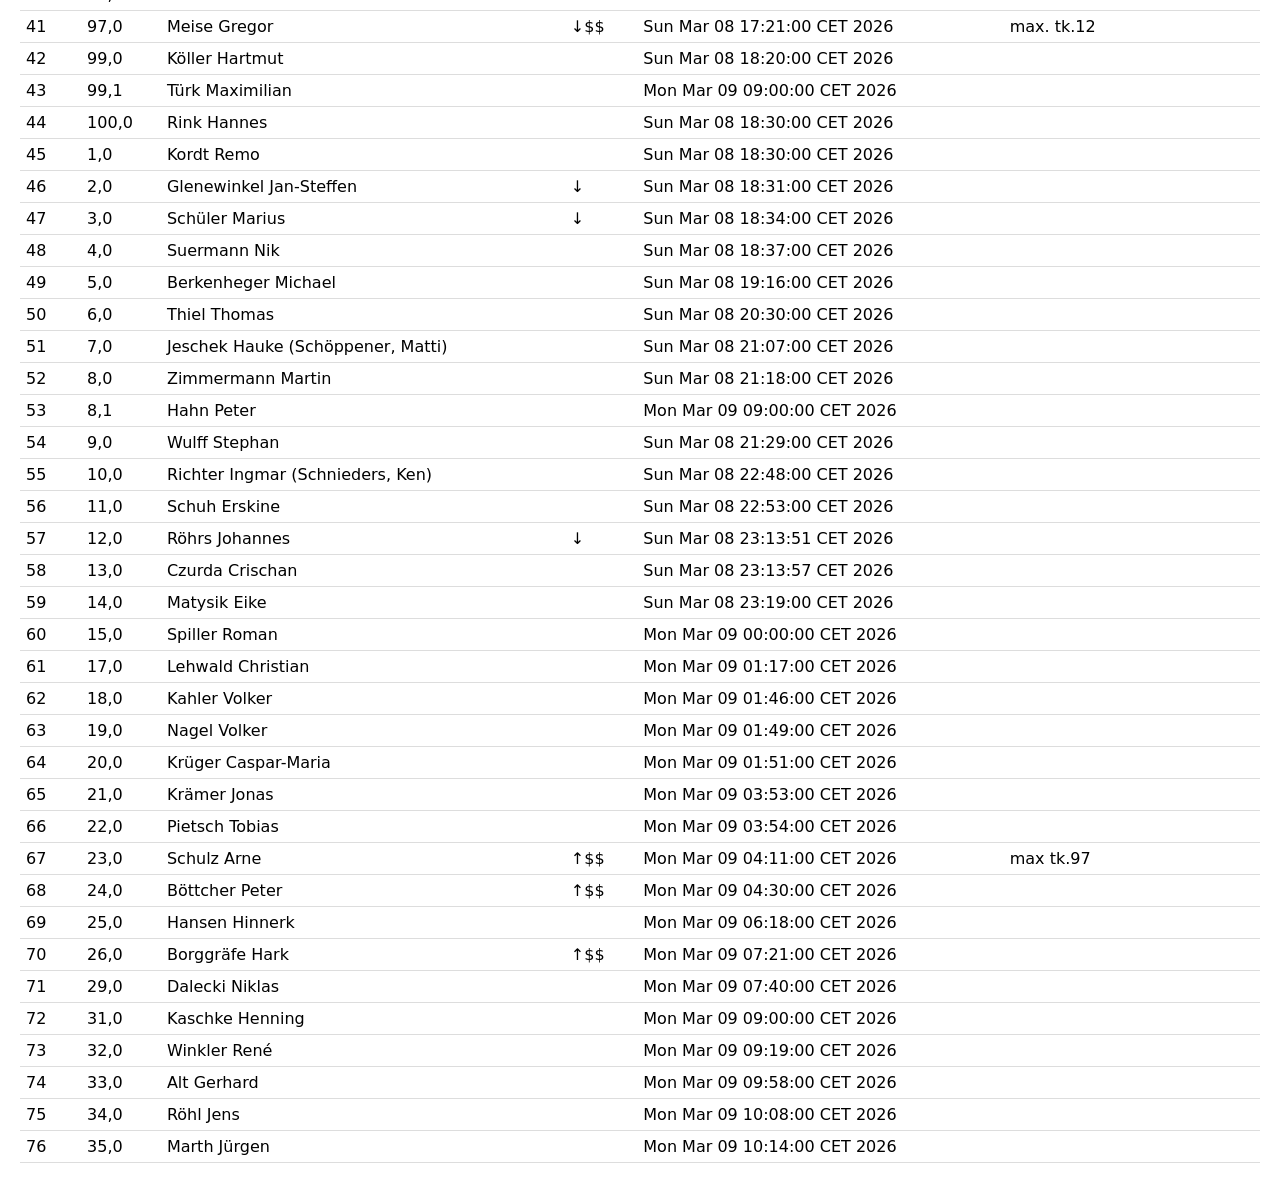
==== commit 09904ceb: "add status banner and clean tab layout" ====
--- a/index.html
+++ b/index.html
@@ -67,17 +67,24 @@
 <select id="pilotSelect"></select>
 <button id="reloadBtn">Reload</button>
 
-<div id="aktuellCard"></div>
-<div id="aktuellHint"></div>
+<div id="statusBanner" style="
+  margin-top:12px;
+  margin-bottom:14px;
+  padding:12px 14px;
+  border:1px solid #cfcfcf;
+  border-radius:12px;
+  background:#f7f7f7;
+">
+  <div id="aktuellCard" style="font-weight:600; margin-bottom:4px;">Keine Daten</div>
+  <div id="aktuellHint" style="color:#555;"></div>
+</div>
 
 <div class="tabs" id="tabs">
-
-<button class="tab active" data-tab="boert">Gesamtbört</button>
-<button class="tab" data-tab="seelotsen">Abgeteilte Seelotsen</button>
-<button class="tab" data-tab="meld_kiel">Meldungen Kiel</button>
-<button class="tab" data-tab="meld_rueb">Meldungen Rüsterbergen</button>
-<button class="tab" data-tab="graph">Graph</button>
-
+  <button class="tab active" data-tab="boert">Gesamtbört</button>
+  <button class="tab" data-tab="seelotsen">Abgeteilte Seelotsen</button>
+  <button class="tab" data-tab="meld_kiel">Meldungen Kiel</button>
+  <button class="tab" data-tab="meld_rueb">Meldungen Rüsterbergen</button>
+  <button class="tab" data-tab="graph">Graph</button>
 </div>
 
 <div id="panel-boert" class="panel active"></div>
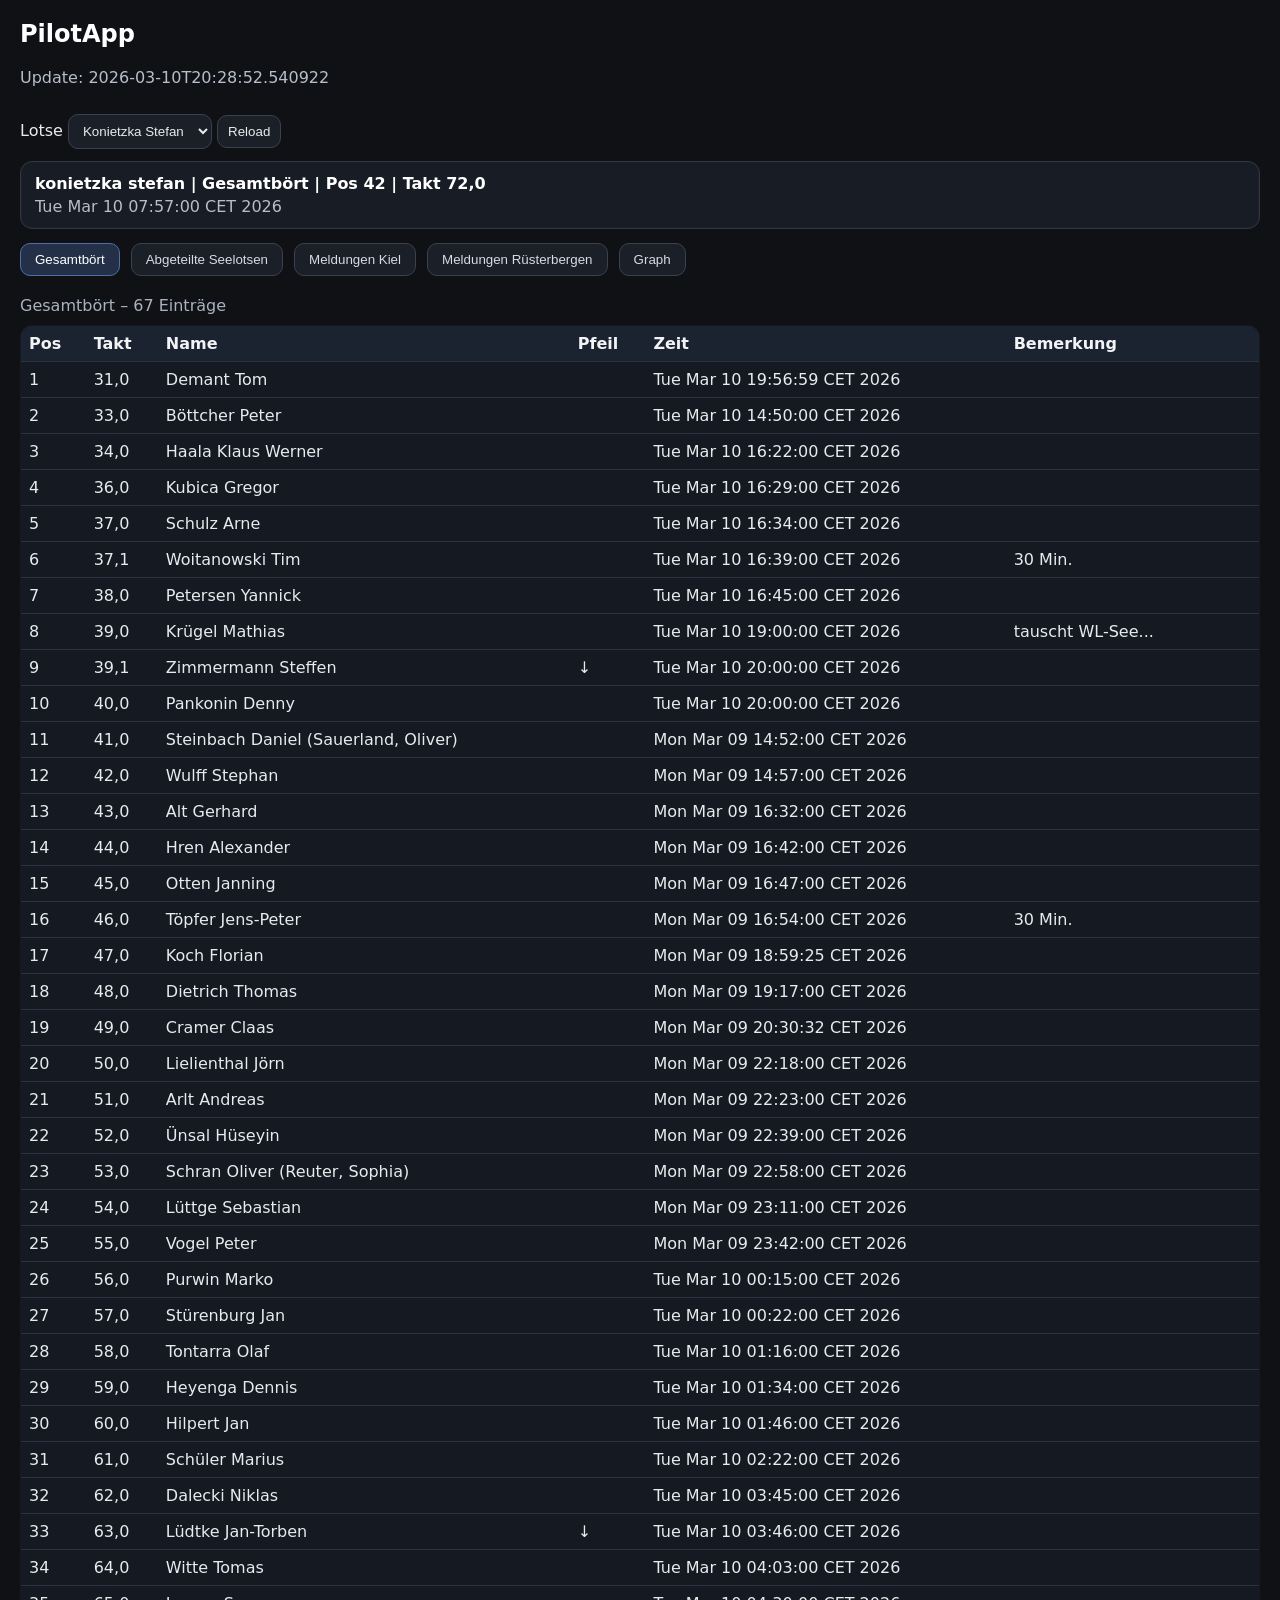
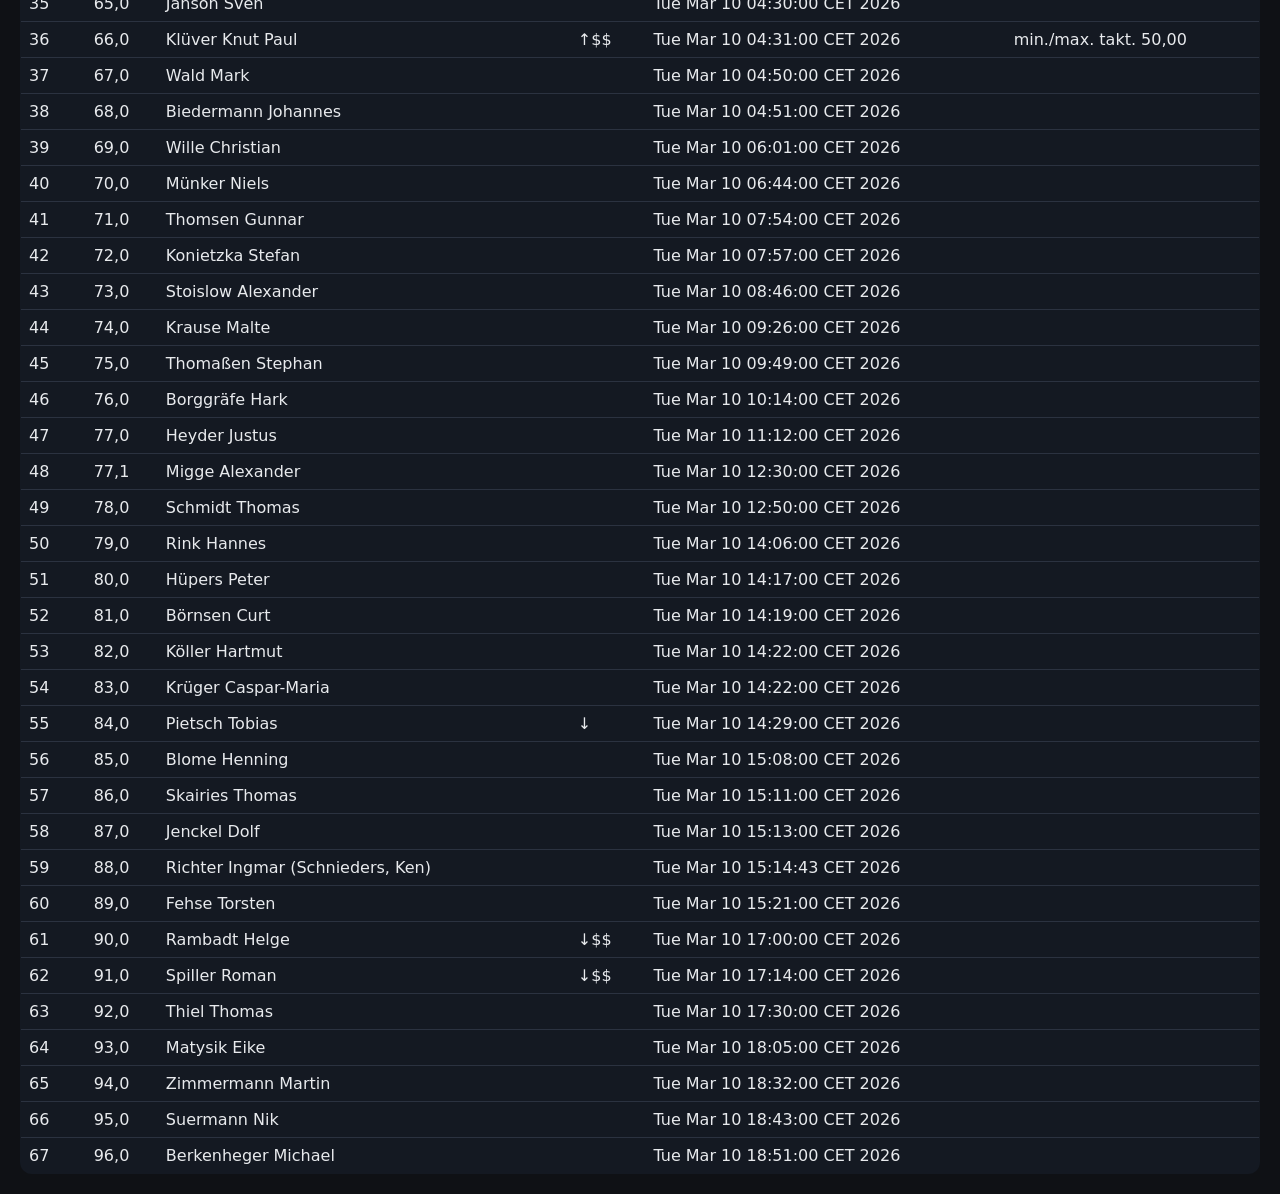
==== commit b8776557: "enable permanent dark mode" ====
--- a/index.html
+++ b/index.html
@@ -5,9 +5,36 @@
 <title>PilotApp</title>
 
 <style>
+:root{
+  color-scheme: dark;
+}
+
 body{
-  font-family: system-ui, Arial;
+  font-family: system-ui, Arial, sans-serif;
   margin:20px;
+  background:#0f1115;
+  color:#e8eaed;
+}
+
+h2{
+  margin-top:0;
+  color:#ffffff;
+}
+
+select, button{
+  background:#1b1f27;
+  color:#e8eaed;
+  border:1px solid #3a4150;
+  border-radius:10px;
+  padding:8px 10px;
+}
+
+button{
+  cursor:pointer;
+}
+
+button:hover{
+  background:#242a35;
 }
 
 .tabs{
@@ -15,16 +42,19 @@
 }
 
 .tab{
-  padding:6px 12px;
+  padding:8px 14px;
   border-radius:10px;
-  border:1px solid #ccc;
-  background:#eee;
-  margin-right:5px;
+  border:1px solid #3a4150;
+  background:#1a1f28;
+  color:#d7dbe3;
+  margin-right:6px;
   cursor:pointer;
 }
 
 .tab.active{
-  background:#d0e4ff;
+  background:#233047;
+  border-color:#4d6ea8;
+  color:#ffffff;
 }
 
 .panel{
@@ -39,17 +69,59 @@
 table{
   border-collapse:collapse;
   width:100%;
+  background:#141922;
+  border:1px solid #2b3240;
+  border-radius:12px;
+  overflow:hidden;
 }
 
 th,td{
-  border-bottom:1px solid #ddd;
-  padding:6px;
+  border-bottom:1px solid #2b3240;
+  padding:8px;
   text-align:left;
 }
 
+th{
+  background:#1b2230;
+  color:#f1f3f4;
+}
+
+tr:hover td{
+  background:#18202c;
+}
+
 .hint{
-  color:#666;
+  color:#aab2bf;
   margin-bottom:10px;
+}
+
+#statusBanner{
+  margin-top:12px;
+  margin-bottom:14px;
+  padding:12px 14px;
+  border:1px solid #2f3745;
+  border-radius:12px;
+  background:#171c25;
+  box-shadow:0 0 0 1px rgba(255,255,255,0.02) inset;
+}
+
+#aktuellCard{
+  font-weight:700;
+  margin-bottom:4px;
+  color:#ffffff;
+}
+
+#aktuellHint{
+  color:#b6beca;
+}
+
+#updateLabel{
+  color:#b6beca;
+  margin-bottom:8px;
+}
+
+.data-table{
+  margin-top:8px;
 }
 </style>
 
@@ -67,16 +139,9 @@
 <select id="pilotSelect"></select>
 <button id="reloadBtn">Reload</button>
 
-<div id="statusBanner" style="
-  margin-top:12px;
-  margin-bottom:14px;
-  padding:12px 14px;
-  border:1px solid #cfcfcf;
-  border-radius:12px;
-  background:#f7f7f7;
-">
-  <div id="aktuellCard" style="font-weight:600; margin-bottom:4px;">Keine Daten</div>
-  <div id="aktuellHint" style="color:#555;"></div>
+<div id="statusBanner">
+  <div id="aktuellCard">Keine Daten</div>
+  <div id="aktuellHint"></div>
 </div>
 
 <div class="tabs" id="tabs">
